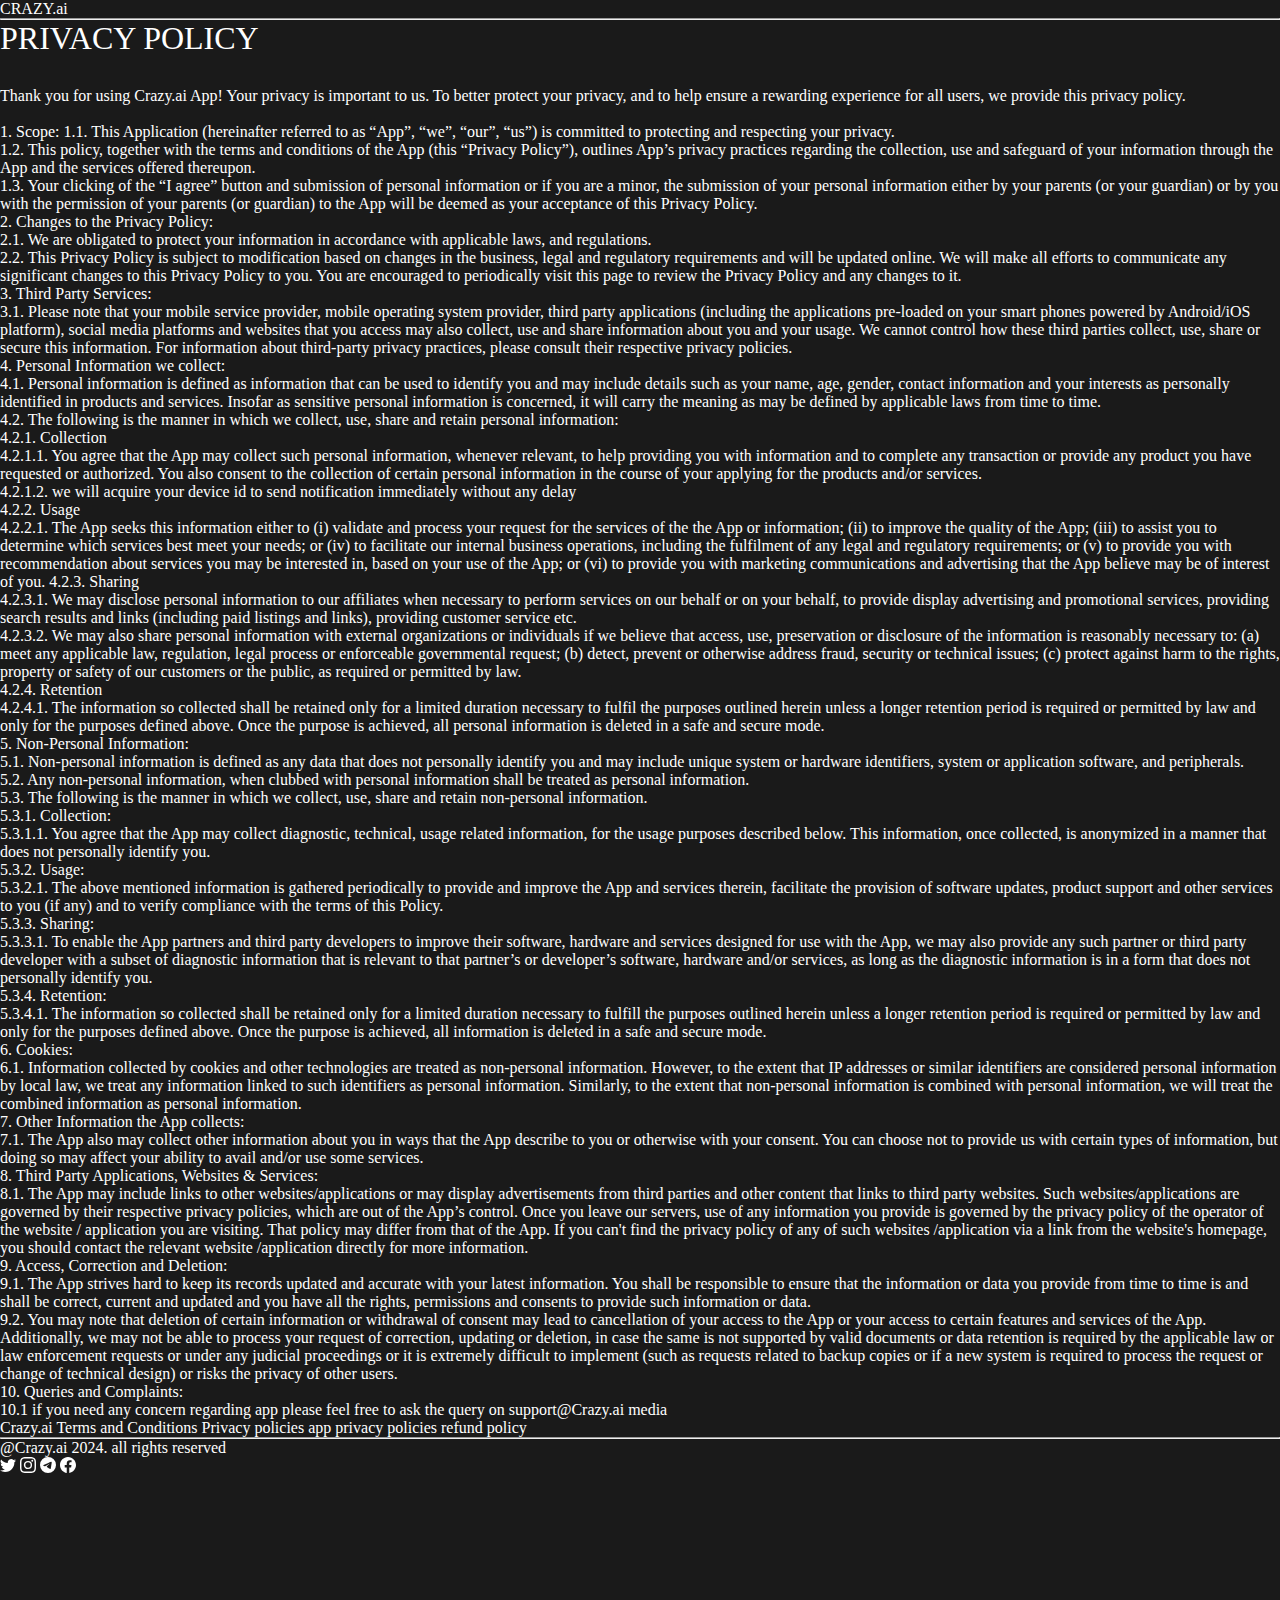
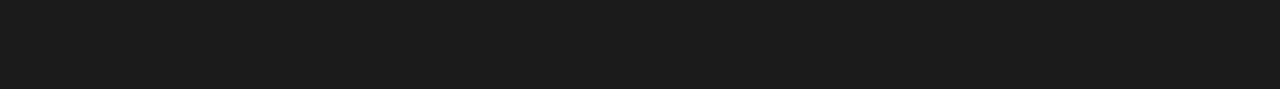
==== Terms and Conditions/AppPrivacyPolicy.html @ ffe4294f "Crazy.ai" ====
<!DOCTYPE html>
<html lang="en">
<head>
    <meta charset="UTF-8">
    <meta name="viewport" content="width=device-width, initial-scale=1.0">
    <title>Document</title>
    <link href="https://cdn.jsdelivr.net/npm/bootstrap@5.0.2/dist/css/bootstrap.min.css" rel="stylesheet" integrity="sha384-EVSTQN3/azprG1Anm3QDgpJLIm9Nao0Yz1ztcQTwFspd3yD65VohhpuuCOmLASjC" crossorigin="anonymous">
    <script src="https://cdn.jsdelivr.net/npm/bootstrap@5.0.2/dist/js/bootstrap.bundle.min.js" integrity="sha384-MrcW6ZMFYlzcLA8Nl+NtUVF0sA7MsXsP1UyJoMp4YLEuNSfAP+JcXn/tWtIaxVXM" crossorigin="anonymous"></script>
    <style>
        *{
            margin: 0;
            padding: 0;
        }

        body{
            background-color: rgb(26, 26, 26);
            color: white;
        }

        hr{
            color:white;
        }

        #navbar a{
            text-decoration: none;
            color: white;
        }

        #navbar a:hover{
            text-decoration: none;
            color: white;
        }

        h1{
            /* text-align: center; */
            font-weight: 400;
            margin-bottom: 30px;
        }

        #footer{
            height: 30vh;
        }

        #upper-part{
            color: white;
            font-weight: 500;
        }

        #lower-part p{
            color: white;
        }

        #lower-part div a{
            text-decoration: none;
        }

        .TOC{
            text-decoration: none;
            color: white;
        }

        .TOC:hover{
            text-decoration: none;
            color: white;
        }
    </style>
</head>
<body>
    <div id="main">
        <div id="navbar" class="container mt-2 fs-5 fixed">
            <a href="C:\Users\tusha\OneDrive\Desktop\crazy.ai\index.html">CRAZY.ai</a>
        </div>
        <hr/>
        <div class="container mt-5">
            <h1>
                PRIVACY POLICY
            </h1>
            <p>
                Thank you for using Crazy.ai App! Your privacy is important to us. To better protect your privacy, and to help ensure a rewarding experience for all users, we provide this privacy policy.<br/><br/>

                1. Scope: 1.1. This Application (hereinafter referred to as “App”, “we”, “our”, “us”) is committed to protecting and respecting your privacy.<br/>
                1.2. This policy, together with the terms and conditions of the App (this “Privacy Policy”), outlines App’s privacy practices regarding the collection, use and safeguard of your information through the App and the services offered thereupon.<br/>
                1.3. Your clicking of the “I agree” button and submission of personal information or if you are a minor, the submission of your personal information either by your parents (or your guardian) or by you with the permission of your parents (or guardian) to the App will be deemed as your acceptance of this Privacy Policy.<br/>
                2. Changes to the Privacy Policy:<br/>
                2.1. We are obligated to protect your information in accordance with applicable laws, and regulations.<br/>
                2.2. This Privacy Policy is subject to modification based on changes in the business, legal and regulatory requirements and will be updated online. We will make all efforts to communicate any significant changes to this Privacy Policy to you. You are encouraged to periodically visit this page to review the Privacy Policy and any changes to it.<br/>
                3. Third Party Services:<br/>
                3.1. Please note that your mobile service provider, mobile operating system provider, third party applications (including the applications pre-loaded on your smart phones powered by Android/iOS platform), social media platforms and websites that you access may also collect, use and share information about you and your usage. We cannot control how these third parties collect, use, share or secure this information. For information about third-party privacy practices, please consult their respective privacy policies.<br/>
                4. Personal Information we collect:<br/>
                4.1. Personal information is defined as information that can be used to identify you and may include details such as your name, age, gender, contact information and your interests as personally identified in products and services. Insofar as sensitive personal information is concerned, it will carry the meaning as may be defined by applicable laws from time to time.<br/>
                4.2. The following is the manner in which we collect, use, share and retain personal information:<br/>
                4.2.1. Collection<br/>
                4.2.1.1. You agree that the App may collect such personal information, whenever relevant, to help providing you with information and to complete any transaction or provide any product you have requested or authorized. You also consent to the collection of certain personal information in the course of your applying for the products and/or services.<br/>
                4.2.1.2. we will acquire your device id to send notification immediately without any delay<br/>
                4.2.2. Usage<br/>
                4.2.2.1. The App seeks this information either to (i) validate and process your request for the services of the the App or information; (ii) to improve the quality of the App; (iii) to assist you to determine which services best meet your needs; or (iv) to facilitate our internal business operations, including the fulfilment of any legal and regulatory requirements; or (v) to provide you with recommendation about services you may be interested in, based on your use of the App; or (vi) to provide you with marketing communications and advertising that the App believe may be of interest of you.
                4.2.3. Sharing<br/>
                4.2.3.1. We may disclose personal information to our affiliates when necessary to perform services on our behalf or on your behalf, to provide display advertising and promotional services, providing search results and links (including paid listings and links), providing customer service etc.<br/>
                4.2.3.2. We may also share personal information with external organizations or individuals if we believe that access, use, preservation or disclosure of the information is reasonably necessary to: (a) meet any applicable law, regulation, legal process or enforceable governmental request; (b) detect, prevent or otherwise address fraud, security or technical issues; (c) protect against harm to the rights, property or safety of our customers or the public, as required or permitted by law.<br/>
                4.2.4. Retention<br/>
                4.2.4.1. The information so collected shall be retained only for a limited duration necessary to fulfil the purposes outlined herein unless a longer retention period is required or permitted by law and only for the purposes defined above. Once the purpose is achieved, all personal information is deleted in a safe and secure mode.<br/>
                5. Non-Personal Information:<br/>
                5.1. Non-personal information is defined as any data that does not personally identify you and may include unique system or hardware identifiers, system or application software, and peripherals.<br/>
                5.2. Any non-personal information, when clubbed with personal information shall be treated as personal information.<br/>
                5.3. The following is the manner in which we collect, use, share and retain non-personal information.<br/>
                5.3.1. Collection:<br/>
                5.3.1.1. You agree that the App may collect diagnostic, technical, usage related information, for the usage purposes described below. This information, once collected, is anonymized in a manner that does not personally identify you.<br/>
                5.3.2. Usage:<br/>
                5.3.2.1. The above mentioned information is gathered periodically to provide and improve the App and services therein, facilitate the provision of software updates, product support and other services to you (if any) and to verify compliance with the terms of this Policy.<br/>
                5.3.3. Sharing:<br/>
                5.3.3.1. To enable the App partners and third party developers to improve their software, hardware and services designed for use with the App, we may also provide any such partner or third party developer with a subset of diagnostic information that is relevant to that partner’s or developer’s software, hardware and/or services, as long as the diagnostic information is in a form that does not personally identify you.<br/>
                5.3.4. Retention:<br/>
                5.3.4.1. The information so collected shall be retained only for a limited duration necessary to fulfill the purposes outlined herein unless a longer retention period is required or permitted by law and only for the purposes defined above. Once the purpose is achieved, all information is deleted in a safe and secure mode.<br/>
                6. Cookies:<br/>
                6.1. Information collected by cookies and other technologies are treated as non-personal information. However, to the extent that IP addresses or similar identifiers are considered personal information by local law, we treat any information linked to such identifiers as personal information. Similarly, to the extent that non-personal information is combined with personal information, we will treat the combined information as personal information.<br/>
                7. Other Information the App collects:<br/>
                7.1. The App also may collect other information about you in ways that the App describe to you or otherwise with your consent. You can choose not to provide us with certain types of information, but doing so may affect your ability to avail and/or use some services.<br/>
                8. Third Party Applications, Websites & Services:<br/>
                8.1. The App may include links to other websites/applications or may display advertisements from third parties and other content that links to third party websites. Such websites/applications are governed by their respective privacy policies, which are out of the App’s control. Once you leave our servers, use of any information you provide is governed by the privacy policy of the operator of the website / application you are visiting. That policy may differ from that of the App. If you can't find the privacy policy of any of such websites /application via a link from the website's homepage, you should contact the relevant website /application directly for more information.<br/>
                9. Access, Correction and Deletion:<br/>
                9.1. The App strives hard to keep its records updated and accurate with your latest information. You shall be responsible to ensure that the information or data you provide from time to time is and shall be correct, current and updated and you have all the rights, permissions and consents to provide such information or data.<br/>
                9.2. You may note that deletion of certain information or withdrawal of consent may lead to cancellation of your access to the App or your access to certain features and services of the App. Additionally, we may not be able to process your request of correction, updating or deletion, in case the same is not supported by valid documents or data retention is required by the applicable law or law enforcement requests or under any judicial proceedings or it is extremely difficult to implement (such as requests related to backup copies or if a new system is required to process the request or change of technical design) or risks the privacy of other users.<br/>
                10. Queries and Complaints:<br/>
                10.1 if you need any concern regarding app please feel free to ask the query on support@Crazy.ai media<br/>
            </p>
        </div>
        <div id="footer" class="container mt-5">
            <div id="upper-part" class="d-flex justify-content-between">
                <a href='./../index.html' class="text-fluid TOC">Crazy.ai</a>
                <a href="TAC.html" class="text-fluid TOC">Terms and Conditions</a>
                <a href="PrivacyPolicy.html" class="text-fluid TOC">Privacy policies</a>
                <a href="AppPrivacyPolicy.html" class="text-fluid TOC">app privacy policies</a>
                <a href="RefundPolicy.html" class="text-fluid TOC">refund policy</a>
            </div>
            <hr class="text-light"/>
            <div id="lower-part" class="d-flex justify-content-between">
                <p>@Crazy.ai 2024. all rights reserved</p>
                <div class="w-25 d-flex justify-content-evenly">
                    <a class="text-light">
                        <svg xmlns="http://www.w3.org/2000/svg" width="16" height="16" fill="currentColor" class="bi bi-twitter" viewBox="0 0 16 16">
                            <path d="M5.026 15c6.038 0 9.341-5.003 9.341-9.334q.002-.211-.006-.422A6.7 6.7 0 0 0 16 3.542a6.7 6.7 0 0 1-1.889.518 3.3 3.3 0 0 0 1.447-1.817 6.5 6.5 0 0 1-2.087.793A3.286 3.286 0 0 0 7.875 6.03a9.32 9.32 0 0 1-6.767-3.429 3.29 3.29 0 0 0 1.018 4.382A3.3 3.3 0 0 1 .64 6.575v.045a3.29 3.29 0 0 0 2.632 3.218 3.2 3.2 0 0 1-.865.115 3 3 0 0 1-.614-.057 3.28 3.28 0 0 0 3.067 2.277A6.6 6.6 0 0 1 .78 13.58a6 6 0 0 1-.78-.045A9.34 9.34 0 0 0 5.026 15"/>
                        </svg>
                    </a>
                    <a class="text-light">
                        <svg xmlns="http://www.w3.org/2000/svg" width="16" height="16" fill="currentColor" class="bi bi-instagram" viewBox="0 0 16 16">
                            <path d="M8 0C5.829 0 5.556.01 4.703.048 3.85.088 3.269.222 2.76.42a3.9 3.9 0 0 0-1.417.923A3.9 3.9 0 0 0 .42 2.76C.222 3.268.087 3.85.048 4.7.01 5.555 0 5.827 0 8.001c0 2.172.01 2.444.048 3.297.04.852.174 1.433.372 1.942.205.526.478.972.923 1.417.444.445.89.719 1.416.923.51.198 1.09.333 1.942.372C5.555 15.99 5.827 16 8 16s2.444-.01 3.298-.048c.851-.04 1.434-.174 1.943-.372a3.9 3.9 0 0 0 1.416-.923c.445-.445.718-.891.923-1.417.197-.509.332-1.09.372-1.942C15.99 10.445 16 10.173 16 8s-.01-2.445-.048-3.299c-.04-.851-.175-1.433-.372-1.941a3.9 3.9 0 0 0-.923-1.417A3.9 3.9 0 0 0 13.24.42c-.51-.198-1.092-.333-1.943-.372C10.443.01 10.172 0 7.998 0zm-.717 1.442h.718c2.136 0 2.389.007 3.232.046.78.035 1.204.166 1.486.275.373.145.64.319.92.599s.453.546.598.92c.11.281.24.705.275 1.485.039.843.047 1.096.047 3.231s-.008 2.389-.047 3.232c-.035.78-.166 1.203-.275 1.485a2.5 2.5 0 0 1-.599.919c-.28.28-.546.453-.92.598-.28.11-.704.24-1.485.276-.843.038-1.096.047-3.232.047s-2.39-.009-3.233-.047c-.78-.036-1.203-.166-1.485-.276a2.5 2.5 0 0 1-.92-.598 2.5 2.5 0 0 1-.6-.92c-.109-.281-.24-.705-.275-1.485-.038-.843-.046-1.096-.046-3.233s.008-2.388.046-3.231c.036-.78.166-1.204.276-1.486.145-.373.319-.64.599-.92s.546-.453.92-.598c.282-.11.705-.24 1.485-.276.738-.034 1.024-.044 2.515-.045zm4.988 1.328a.96.96 0 1 0 0 1.92.96.96 0 0 0 0-1.92m-4.27 1.122a4.109 4.109 0 1 0 0 8.217 4.109 4.109 0 0 0 0-8.217m0 1.441a2.667 2.667 0 1 1 0 5.334 2.667 2.667 0 0 1 0-5.334"/>
                        </svg>
                    </a>
                    <a class="text-light">
                        <svg xmlns="http://www.w3.org/2000/svg" width="16" height="16" fill="currentColor" class="bi bi-telegram" viewBox="0 0 16 16">
                            <path d="M16 8A8 8 0 1 1 0 8a8 8 0 0 1 16 0M8.287 5.906q-1.168.486-4.666 2.01-.567.225-.595.442c-.03.243.275.339.69.47l.175.055c.408.133.958.288 1.243.294q.39.01.868-.32 3.269-2.206 3.374-2.23c.05-.012.12-.026.166.016s.042.12.037.141c-.03.129-1.227 1.241-1.846 1.817-.193.18-.33.307-.358.336a8 8 0 0 1-.188.186c-.38.366-.664.64.015 1.088.327.216.589.393.85.571.284.194.568.387.936.629q.14.092.27.187c.331.236.63.448.997.414.214-.02.435-.22.547-.82.265-1.417.786-4.486.906-5.751a1.4 1.4 0 0 0-.013-.315.34.34 0 0 0-.114-.217.53.53 0 0 0-.31-.093c-.3.005-.763.166-2.984 1.09"/>
                        </svg>
                    </a>
                    <a class="text-light">
                        <svg xmlns="http://www.w3.org/2000/svg" width="16" height="16" fill="currentColor" class="bi bi-facebook" viewBox="0 0 16 16">
                            <path d="M16 8.049c0-4.446-3.582-8.05-8-8.05C3.58 0-.002 3.603-.002 8.05c0 4.017 2.926 7.347 6.75 7.951v-5.625h-2.03V8.05H6.75V6.275c0-2.017 1.195-3.131 3.022-3.131.876 0 1.791.157 1.791.157v1.98h-1.009c-.993 0-1.303.621-1.303 1.258v1.51h2.218l-.354 2.326H9.25V16c3.824-.604 6.75-3.934 6.75-7.951"/>
                        </svg>
                    </a>
                </div>
            </div>
        </div>
    </div>
</body>
</html>
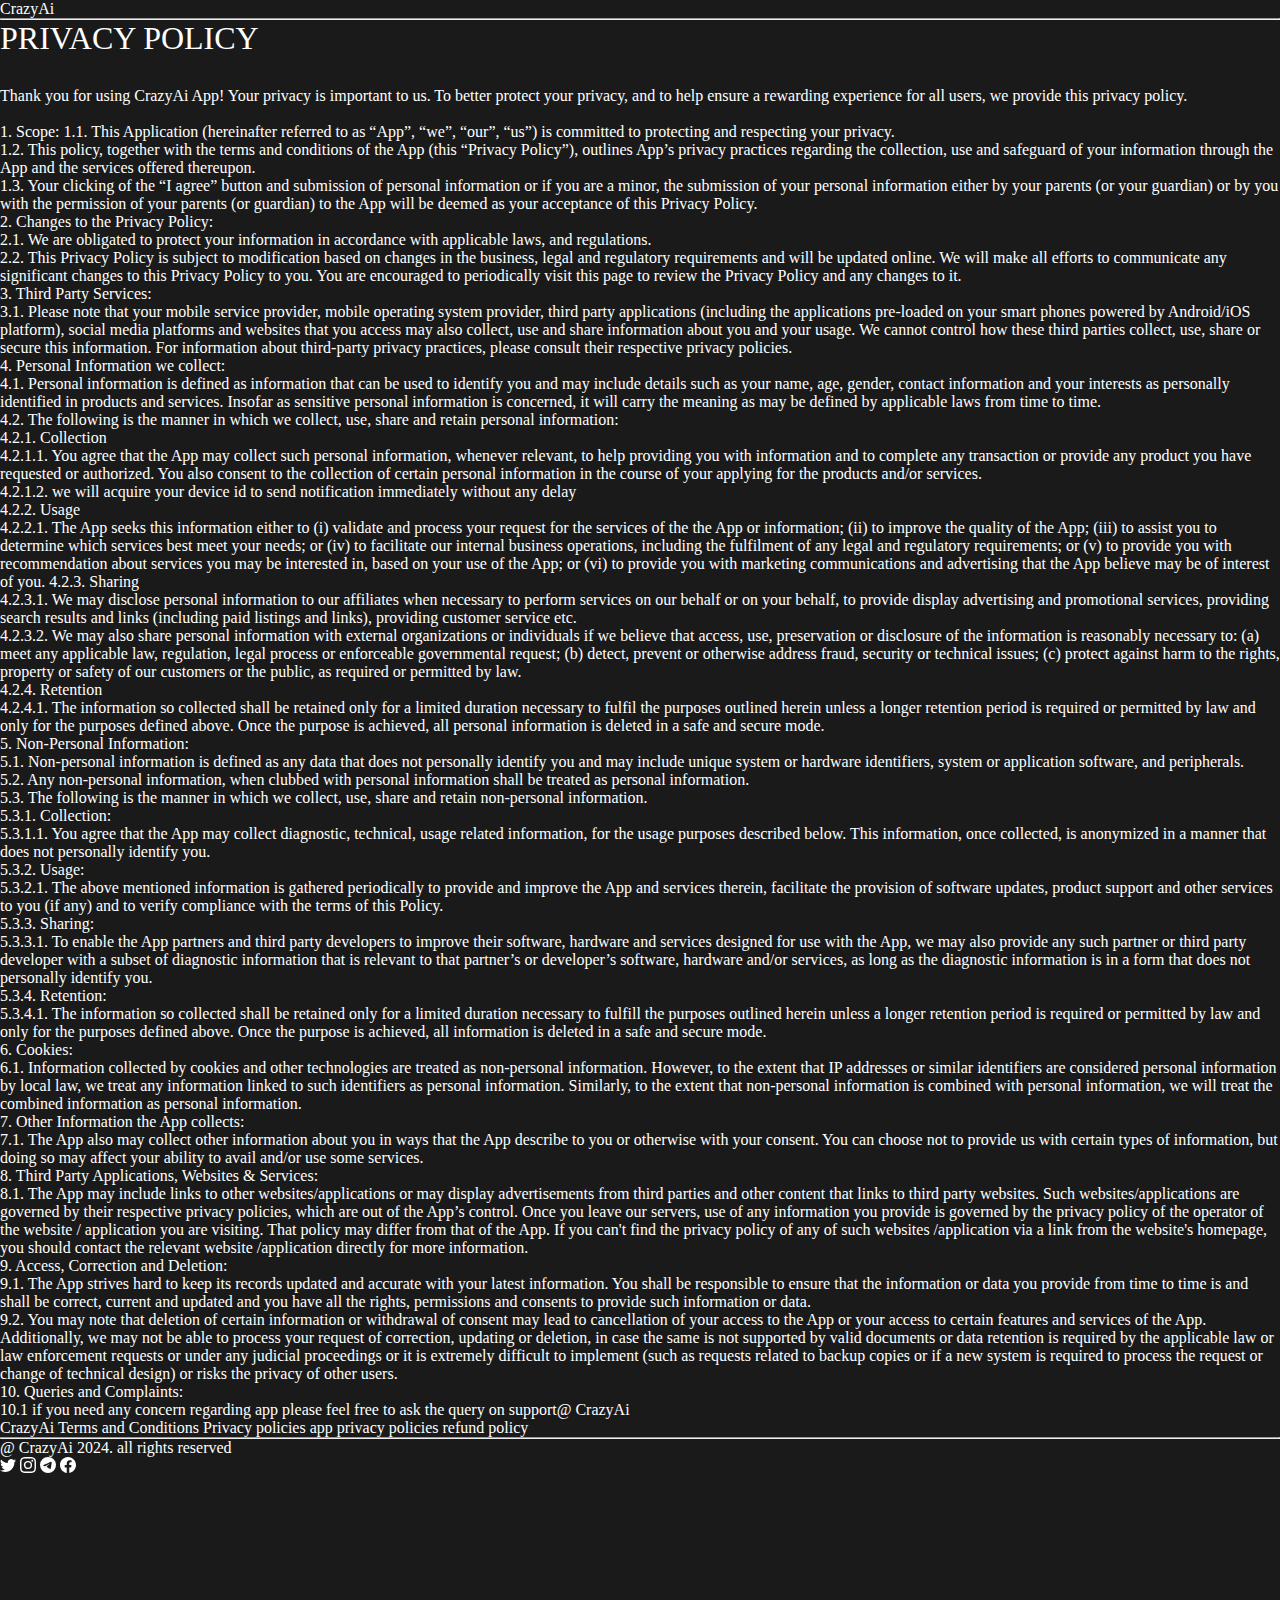
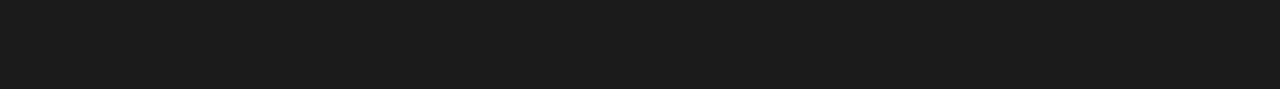
==== commit 560c9c38: "Crazy.ai" ====
--- a/Terms and Conditions/AppPrivacyPolicy.html
+++ b/Terms and Conditions/AppPrivacyPolicy.html
@@ -3,7 +3,7 @@
 <head>
     <meta charset="UTF-8">
     <meta name="viewport" content="width=device-width, initial-scale=1.0">
-    <title>Document</title>
+    <title>App Privacy Policy</title>
     <link href="https://cdn.jsdelivr.net/npm/bootstrap@5.0.2/dist/css/bootstrap.min.css" rel="stylesheet" integrity="sha384-EVSTQN3/azprG1Anm3QDgpJLIm9Nao0Yz1ztcQTwFspd3yD65VohhpuuCOmLASjC" crossorigin="anonymous">
     <script src="https://cdn.jsdelivr.net/npm/bootstrap@5.0.2/dist/js/bootstrap.bundle.min.js" integrity="sha384-MrcW6ZMFYlzcLA8Nl+NtUVF0sA7MsXsP1UyJoMp4YLEuNSfAP+JcXn/tWtIaxVXM" crossorigin="anonymous"></script>
     <style>
@@ -68,7 +68,7 @@
 <body>
     <div id="main">
         <div id="navbar" class="container mt-2 fs-5 fixed">
-            <a href="C:\Users\tusha\OneDrive\Desktop\crazy.ai\index.html">CRAZY.ai</a>
+            <a href="C:\Users\tusha\OneDrive\Desktop\crazy.ai\index.html"> CrazyAi</a>
         </div>
         <hr/>
         <div class="container mt-5">
@@ -76,7 +76,7 @@
                 PRIVACY POLICY
             </h1>
             <p>
-                Thank you for using Crazy.ai App! Your privacy is important to us. To better protect your privacy, and to help ensure a rewarding experience for all users, we provide this privacy policy.<br/><br/>
+                Thank you for using  CrazyAi App! Your privacy is important to us. To better protect your privacy, and to help ensure a rewarding experience for all users, we provide this privacy policy.<br/><br/>
 
                 1. Scope: 1.1. This Application (hereinafter referred to as “App”, “we”, “our”, “us”) is committed to protecting and respecting your privacy.<br/>
                 1.2. This policy, together with the terms and conditions of the App (this “Privacy Policy”), outlines App’s privacy practices regarding the collection, use and safeguard of your information through the App and the services offered thereupon.<br/>
@@ -121,12 +121,12 @@
                 9.1. The App strives hard to keep its records updated and accurate with your latest information. You shall be responsible to ensure that the information or data you provide from time to time is and shall be correct, current and updated and you have all the rights, permissions and consents to provide such information or data.<br/>
                 9.2. You may note that deletion of certain information or withdrawal of consent may lead to cancellation of your access to the App or your access to certain features and services of the App. Additionally, we may not be able to process your request of correction, updating or deletion, in case the same is not supported by valid documents or data retention is required by the applicable law or law enforcement requests or under any judicial proceedings or it is extremely difficult to implement (such as requests related to backup copies or if a new system is required to process the request or change of technical design) or risks the privacy of other users.<br/>
                 10. Queries and Complaints:<br/>
-                10.1 if you need any concern regarding app please feel free to ask the query on support@Crazy.ai media<br/>
+                10.1 if you need any concern regarding app please feel free to ask the query on support@ CrazyAi  <br/>
             </p>
         </div>
         <div id="footer" class="container mt-5">
             <div id="upper-part" class="d-flex justify-content-between">
-                <a href='./../index.html' class="text-fluid TOC">Crazy.ai</a>
+                <a href='./../index.html' class="text-fluid TOC"> CrazyAi</a>
                 <a href="TAC.html" class="text-fluid TOC">Terms and Conditions</a>
                 <a href="PrivacyPolicy.html" class="text-fluid TOC">Privacy policies</a>
                 <a href="AppPrivacyPolicy.html" class="text-fluid TOC">app privacy policies</a>
@@ -134,7 +134,7 @@
             </div>
             <hr class="text-light"/>
             <div id="lower-part" class="d-flex justify-content-between">
-                <p>@Crazy.ai 2024. all rights reserved</p>
+                <p>@ CrazyAi 2024. all rights reserved</p>
                 <div class="w-25 d-flex justify-content-evenly">
                     <a class="text-light">
                         <svg xmlns="http://www.w3.org/2000/svg" width="16" height="16" fill="currentColor" class="bi bi-twitter" viewBox="0 0 16 16">
